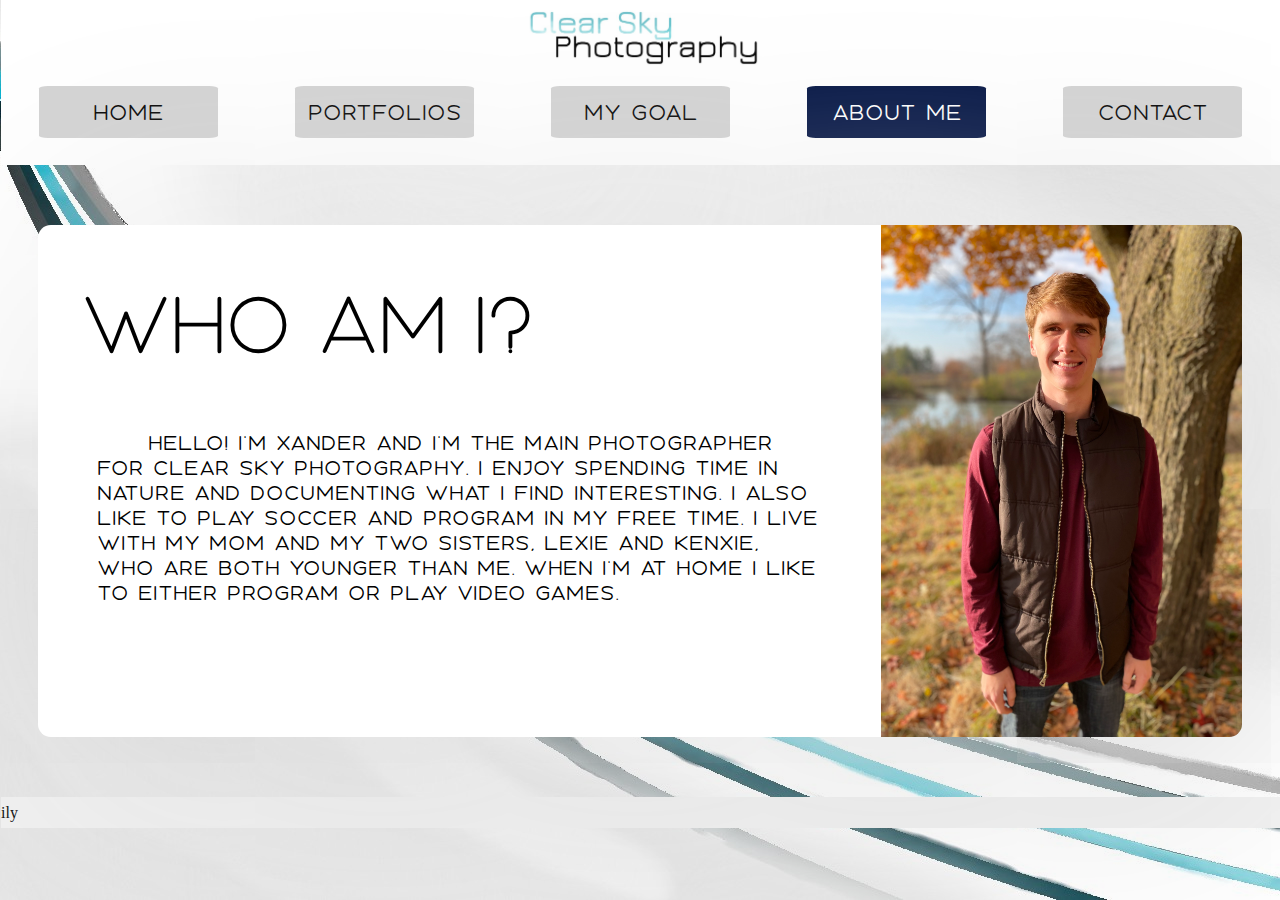
==== aboutme.html @ 67b19805 "Add files via upload" ====
<HTML>
<head>
<link rel="stylesheet" type="text/css" href="phot.css">
<link rel="stylesheet" type="text/css" href="am.css">
<link rel="icon" type="image/x-icon" href="favicon.ico">
<title> FBLA 2</title>


</head>
				
<body onload="onLoad()">		

<div id="header">
	<div id="headerLogoWrapper">
		<img src="Logo.png" id="headerLogo">    <!--1000px x 200px-->
	</div>
	
	<div id="headerPagesWrapper">
			<a class="headerButton" id="headerHome" href="index.html">Home</a>
			<a class="headerButton" id="headerPortfolios" href="portfolio.html">Portfolios</a>
			<a class="headerButton" id="headerMyGoal" href="goal.html">My Goal</a>
			<a class="headerButton headerSelected" id="headerAboutMe" href="aboutme.html">About Me</a>
			<a class="headerButton" id="headerContact" href="contact.html">Contact</a>
	</div>
</div>

<div id="box">
	<div id="amLeft">
		<div id="whoAm">
			<h1 style="font-family: skinny; font-size: 6vw;"> Who am I?</h1>
		</div>
	
		<div class="amtext skinny2">
				<p class="tab"> Hello! I’m Xander and I’m the main photographer for Clear Sky Photography. I enjoy spending time in nature and documenting what I find interesting. I also like to play soccer and program in my free time. I live with my Mom and my two sisters, Lexie and Kenxie, who are both younger than me. When I’m at home I like to either program or play video games.   </p>
		</div>
	</div>
	
	<div id="amRight">
		<div id="amImg" style="background-image: url('me1.jpg')"></div>
	</div>

</div>

<!-- Maybe make a section of just picturs of me -->


<footer id="footer">
<div id="fWrap" class="foot">
	<p>ily </p>
	</div>
</footer>
		
</body>
</HTML>
---- phot.css ----
body{
background-image: url('BackgroundFinal.jpg');
background-size: cover;
background-attachment: fixed;
margin: 0% 3% 0% 3%;
overflow-x: hidden;
}

#header{
	z-index: 999;
	height: 17%;
	width: 106.4%;
	top: 0;
	 background-color:white;
	 padding-bottom:1%;
	 margin: 0 -3.15% 0 -3.15%;
	
}

.header{
	background-color: white;
	height: 60%;
	display:flex;
	border: 1px solid black;
}

#headerLogoWrapper{
	width: 100%;
	height: 40%;
	display:flex;
	justify-content: center;
	padding: 0.5% 0% 0.5% 0%;
}

#headerLogo{
	height:100%;
}

#headerPagesWrapper{
	width:100%;
	height:50%;
	display:flex;
	justify-content: space-around;
	align-items: center;
}

.headerButton {
    background-color: lightgrey;
    border-radius: 5%;
    text-align: center;
    width: 12%;
    height: 35%;
    display: flex;
    justify-content: center;
    align-items: center;
    padding: 1%;
	transition: 0.5s;
	font-size: 1.7vw;	
	font-family:skinny2;
}

.headerButton:hover{
	background-color: #9CD1FF;
	color:black;
}

.headerSelected{
	background-color: #001242;
	color:white;
}


#wrapper{
	width: 94%;
	padding: 0% 3% 0.5% 3%;
}

#slideshow{
	border-radius:2vw;
	overflow:hidden;
	width: 100%;
}

#slideshowCanvas{

	}
	
	#block1{
		height:40vw;
		width:89.25%;
margin: 5% 0 5% 0;
   padding: 3vw 5vw 3vw 5vw;
background-color: white;
box-shadow: 0vw 0vw 9vw #d6d6d6;	
transition: 0.5s;
display: flex;
align-items: center;
position: relative;
	}
	
	#block1:hover{
	box-shadow: 0vw 0vw 20vw #d6d6d6;
	}
	
 .tab {  text-indent: 7%; }	

#block1:after {
    padding: 0%;
    content: "";
    width: 10vw;
    position: absolute;
    left: 3vw;
    top: 3vw;
    border: 0.2vw solid #5294ff;
    height: 10vw;
    border-style: solid none none solid;
}	

#block1:before {
    padding: 0%;
    content: "";
    width: 10vw;
    position: absolute;
    right: 3vw;
    bottom: 3vw;
    border: 0.2vw solid #5294ff;
    height: 10vw;
    border-style: none solid solid none;
}
	
#block1txt{
	height: 100%;
	width: 60vw;
	overflow:hidden;
	text-decoration: none;
	color: black;
}

#block1txt p{
	font-family: helvetica;
	font-size: 2.3vw;
}

.head{
	font-family: "Courier New";
	font-size: 3vw;
}

#block1img{
	margin-left: 3vw;
	height: 35vw;
}

.aboutButton{
	clip-path: polygon(90% 0, 95% 0, 100% 50%, 95% 100%, 90% 100%, 95% 50%);
    background-color: gray;
    text-align: center;
    width: 50vw;
    height: 12%;
    display: flex;
    justify-content: center;
    align-items: center;
    padding: 1%;
	transition: 0.5s;
}

#block1txt:hover .aboutButton{
background-color: #9CD1FF;
margin-left: 5vw;}


.normalA {
   color: black;
   text-decoration: none;
}

#pagesTable{
	display: inline-flex;
	height: 20vw;
	width: 100%;
	justify-content: space-around;
	align-items: center;
}
.tableBox{
		height:10vw;
		width:25%;
	margin: 5% 0 5% 0;
	background-color: white;
	box-shadow: 1vw 0vw 9vw #d6d6d6;	
	transition: 0.5s;
	border-left: 1.5vw solid #6acdde;
	border-right: 0vw solid #6acdde;
	border-style: none solid none solid;
	border-radius: 1vw;
	text-align:center;
	transition: 0.5s ease-in-out;
	display: flex;
    justify-content: center;
    align-items: stretch;
    align-content: center;
    flex-wrap: wrap;
    flex-direction: column;
}

	.tableBox:hover{
	box-shadow: 1vw 0vw 20vw #d6d6d6;
		border-right: 1.5vw solid #6acdde;
	}


#poem{
	height:10vw;
		width:100%;
	margin: 5% 0 5% 0;
	border: 0.15vw solid #DADADA;
	border-style: solid none solid none;
	display: inline-flex;
	justify-content: center;
	align-items: center;
	background-color: rgb(255,255,255,0.98);
	box-shadow: 0vw 0vw 4vw 1vw #ffffff;
	}

#poem p{
	text-align:center;
	color: #8C8C8C;
	font-style: italic;
	font-size: 1.5vw;
}

.cardButtonDiv{
	width: 50%;
	height: 15%;
	opacity:0;
	background-color: #9CD1FF;
	border-radius: 5%;
	transition: 0.5s;
	display:flex;
	justify-content: center;
	align-items:center;
}

.box:hover .cardButtonDiv{
	opacity:1;
}

.magicButton {
	width: 100%;
	border: none;
	background: none;
	text-decoration:none;
	text-align: center;
}

#footer {
	margin: 0% -3% 0% -3.1%;
	background-color: #F1F1F1;
	width: 108%;
	display:inline-block;
	bottom: 0%;
}

.niceText{
	font-size: 1vw;
	text-align:center;
	color: #8C8C8C;
	font-style: italic;
}

.tableText{
	font-family:skinny;
		font-size: 2vw;
	text-align:center;
	    margin-block-start: 0;
    margin-block-end: 0;
}

.tableText2{
		font-family:skinny2;
		font-size: 1.5vw;
	text-align:center;
	color: #8C8C8C;
}

@font-face {
  font-family: skinny;
  src: url(nectar.otf);
}

@font-face {
  font-family: skinny2;
  src: url(nectarBold.otf);
}
.backShadow{
	background-color: rgb(255,255,255,0.98);
	box-shadow: 0vw 0vw 4vw 1vw #ffffff;
	
}

.skinny2 {
	font-family:skinny2;
}

p{
	margin-block-start: 0.5vw;
    margin-block-end: 0.5vw;
}

a{
	text-decoration:none;
	color: black;
}
---- am.css ----
#box{
		height:40vw;
margin: 5% 0 5% 0;
   /*padding: 3vw 5vw 3vw 5vw;  */
background-color: white;
box-shadow: 0vw 0vw 9vw #d6d6d6;	
transition: 0.5s;
align-items: center;
display:flex;
justify-content: space-around;
position: relative;
box-shadow: 2vw 2vw 20vw #d6d6d6;
border-radius: 1vw;
overflow: hidden;


background-size:cover;
background-attachment: fixed;
	}

.amtext {
	float: left;
	width :86%;
	margin-left: 7%; 
	font-size: 1.6vw;
}


#amLeft{
	width: 70%;
	height:100%;

}

#whoAm{
	margin-left: 5%; 
}


#amRight{
	width: 30%;
	height:100%;
}

#amtext {
	float: left;
	width :100%;
	margin-left: 15%; 
	margin-top: -7%;
	font-size: 1.6vw;
}

#amImg{
    text-align: center;
	width: 100%;
	height:100%;
	background-size:cover;
}

#large { 
width:60%;

float: right;
box-shadow: inset 0 0 30px #00f;
}
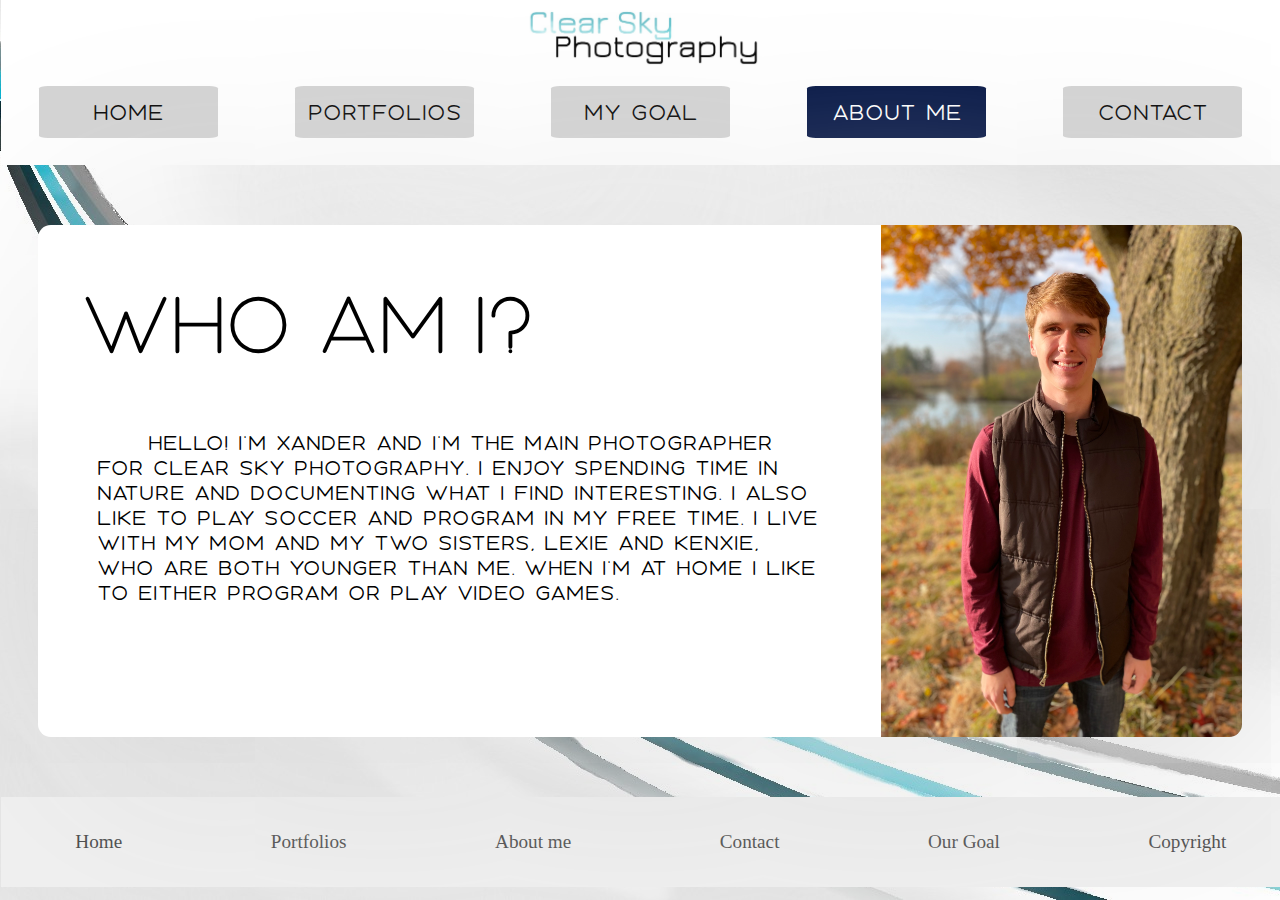
==== commit 898bd62d: "Add files via upload" ====
--- a/aboutme.html
+++ b/aboutme.html
@@ -3,12 +3,18 @@
 <link rel="stylesheet" type="text/css" href="phot.css">
 <link rel="stylesheet" type="text/css" href="am.css">
 <link rel="icon" type="image/x-icon" href="favicon.ico">
-<title> FBLA 2</title>
+<script src="animation.js"></script>
+<title>CSP: About Me</title>
 
 
 </head>
 				
-<body onload="onLoad()">		
+<body onload="onLoad(), setAnimations()">		
+
+<div id="hiddenHeader">
+	<img src="Logo.png" id="headerLogo">
+	</div>
+
 
 <div id="header">
 	<div id="headerLogoWrapper">
@@ -46,8 +52,12 @@
 
 <footer id="footer">
 <div id="fWrap" class="foot">
-	<p>ily </p>
-	</div>
+	<a class="footButton" href="index.html">Home</a>
+	<a class="footButton" href="portfolio.html">Portfolios</a>
+	<a class="footButton" href="aboutme.html">About me</a>
+	<a class="footButton" href="Contact.html">Contact</a>
+	<a class="footButton" href="goal.html">Our Goal</a>
+	<a class="footButton" href="copyright.html">Copyright</a>
 </footer>
 		
 </body>
--- a/phot.css
+++ b/phot.css
@@ -7,6 +7,7 @@
 }
 
 #header{
+	
 	z-index: 999;
 	height: 17%;
 	width: 106.4%;
@@ -60,7 +61,7 @@
 }
 
 .headerButton:hover{
-	background-color: #9CD1FF;
+	background-color:lightblue;
 	color:black;
 }
 
@@ -69,6 +70,30 @@
 	color:white;
 }
 
+#hiddenHeader{
+	justify-content: center;
+    align-items: center;
+	position:fixed;
+	display: none;
+	z-index: 999;
+	height: 7%;
+	width: 100%;
+	top: 0;
+	 background-color:white;
+	 margin: 0 -3.15% 0 -3.15%;
+	 border-bottom: 0.1vh solid #d6d6d6;
+}
+
+.headerMoveIn{
+	  position: relative;
+	  animation-name: headerMove;
+	animation-duration: 0.5s;	
+}
+
+@keyframes headerMove {
+  0%   {top:-100px;}
+  100% {top:0px;}
+}
 
 #wrapper{
 	width: 94%;
@@ -111,7 +136,7 @@
     position: absolute;
     left: 3vw;
     top: 3vw;
-    border: 0.2vw solid #5294ff;
+    border: 0.2vw solid lightblue;
     height: 10vw;
     border-style: solid none none solid;
 }	
@@ -123,7 +148,7 @@
     position: absolute;
     right: 3vw;
     bottom: 3vw;
-    border: 0.2vw solid #5294ff;
+    border: 0.2vw solid lightblue;
     height: 10vw;
     border-style: none solid solid none;
 }
@@ -156,16 +181,17 @@
     background-color: gray;
     text-align: center;
     width: 50vw;
-    height: 12%;
+    height: 5vw;
     display: flex;
     justify-content: center;
     align-items: center;
     padding: 1%;
 	transition: 0.5s;
+	padding-top: 0.3vh;
 }
 
 #block1txt:hover .aboutButton{
-background-color: #9CD1FF;
+background-color: lightblue;
 margin-left: 5vw;}
 
 
@@ -188,8 +214,8 @@
 	background-color: white;
 	box-shadow: 1vw 0vw 9vw #d6d6d6;	
 	transition: 0.5s;
-	border-left: 1.5vw solid #6acdde;
-	border-right: 0vw solid #6acdde;
+	border-left: 1.5vw solid lightblue;
+	border-right: 0vw solid lightblue;
 	border-style: none solid none solid;
 	border-radius: 1vw;
 	text-align:center;
@@ -204,7 +230,7 @@
 
 	.tableBox:hover{
 	box-shadow: 1vw 0vw 20vw #d6d6d6;
-		border-right: 1.5vw solid #6acdde;
+		border-right: 1.5vw solid lightblue;
 	}
 
 
@@ -229,28 +255,46 @@
 }
 
 .cardButtonDiv{
-	width: 50%;
-	height: 15%;
+	width: 7vw;
+	height: 7vw;
 	opacity:0;
-	background-color: #9CD1FF;
-	border-radius: 5%;
+	background-color: white;
+	border-radius: 50%;
 	transition: 0.5s;
 	display:flex;
 	justify-content: center;
 	align-items:center;
+	position: absolute;
 }
 
 .box:hover .cardButtonDiv{
 	opacity:1;
 }
 
+.box:hover{
+		box-shadow: 2vw 2vw 2.5vw #919191;
+}
+
 .magicButton {
-	width: 100%;
-	border: none;
-	background: none;
-	text-decoration:none;
-	text-align: center;
-}
+	clip-path: polygon(30% 20%, 60% 20%, 90% 50%, 60% 80%, 30% 80%, 60% 50%);
+	width: 100%;
+	height: 100%;
+	position: relative;
+	 background-color: gray;
+	left: -3%;
+	transition: 0.8s;
+}
+
+.cardButtonDiv:hover .magicButton{
+	background-color: lightblue;
+}
+
+.cardButtonDiv:hover{
+	width: 9vw;
+	height: 9vw;
+}
+
+
 
 #footer {
 	margin: 0% -3% 0% -3.1%;
@@ -309,4 +353,44 @@
 a{
 	text-decoration:none;
 	color: black;
-}+}
+
+.foot{
+	    flex-wrap: wrap;
+	height: 10%;
+	display: flex;
+	justify-content: space-around;
+	align-content: center;
+}
+
+.footButton{
+	display: flex;
+	justify-content: center;
+	align-content: center;
+	font-size: 1.5vw;
+	color: #3d3d3d;
+}
+
+.runLeft{
+	  position: relative;
+	  animation-name: runner1;
+	animation-duration: 2s;	  
+	
+}
+
+@keyframes runner1 {
+  0%   {left:600px; opacity: 0.75;}
+  100% {left:0px; opacity: 1;}
+}
+
+.runRight{
+	  position: relative;
+	  animation-name: runner2;
+	animation-duration: 2s;	  
+	
+}
+
+@keyframes runner2 {
+  0%   {right:600px; opacity: 0.75;}
+  100% {right:0px; opacity: 1;}
+}
